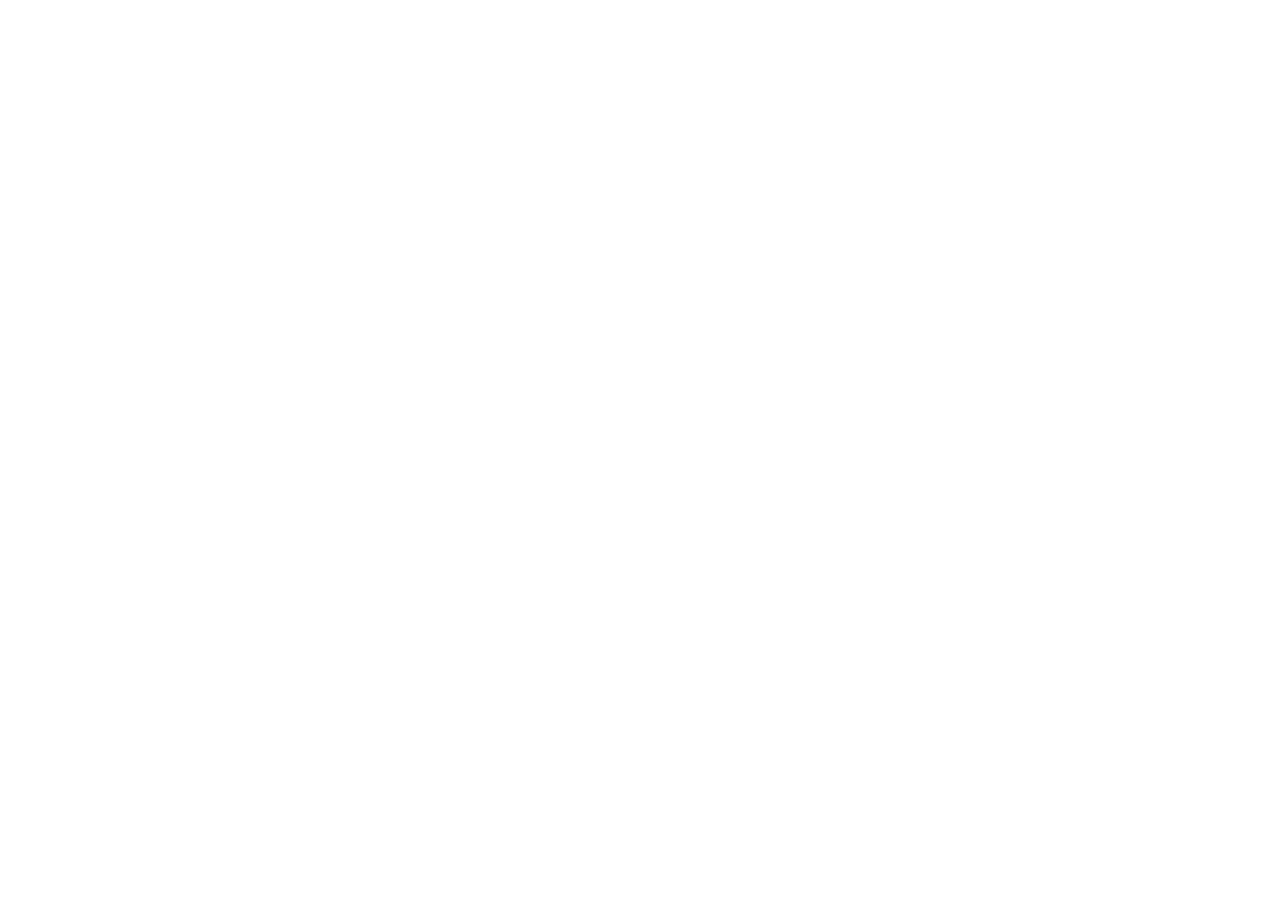
==== youtube-grid-page.html @ ccfc2b84 "commit" ====
<!DOCTYPE html>
<html lang="pt-BR">
<head>
    <meta charset="UTF-8">
    <meta name="viewport" content="width=device-width, initial-scale=1.0">
    <!-- CSS -->
    <link rel="stylesheet" href="./assets/style-grid.css">
    <title>Igor's YouTube Grid Page DIO.me</title>
    <link rel="shortcut icon" type="imagex/png" href="./assets/images/icon.ico">
</head>
<body>
    
</body>
</html>
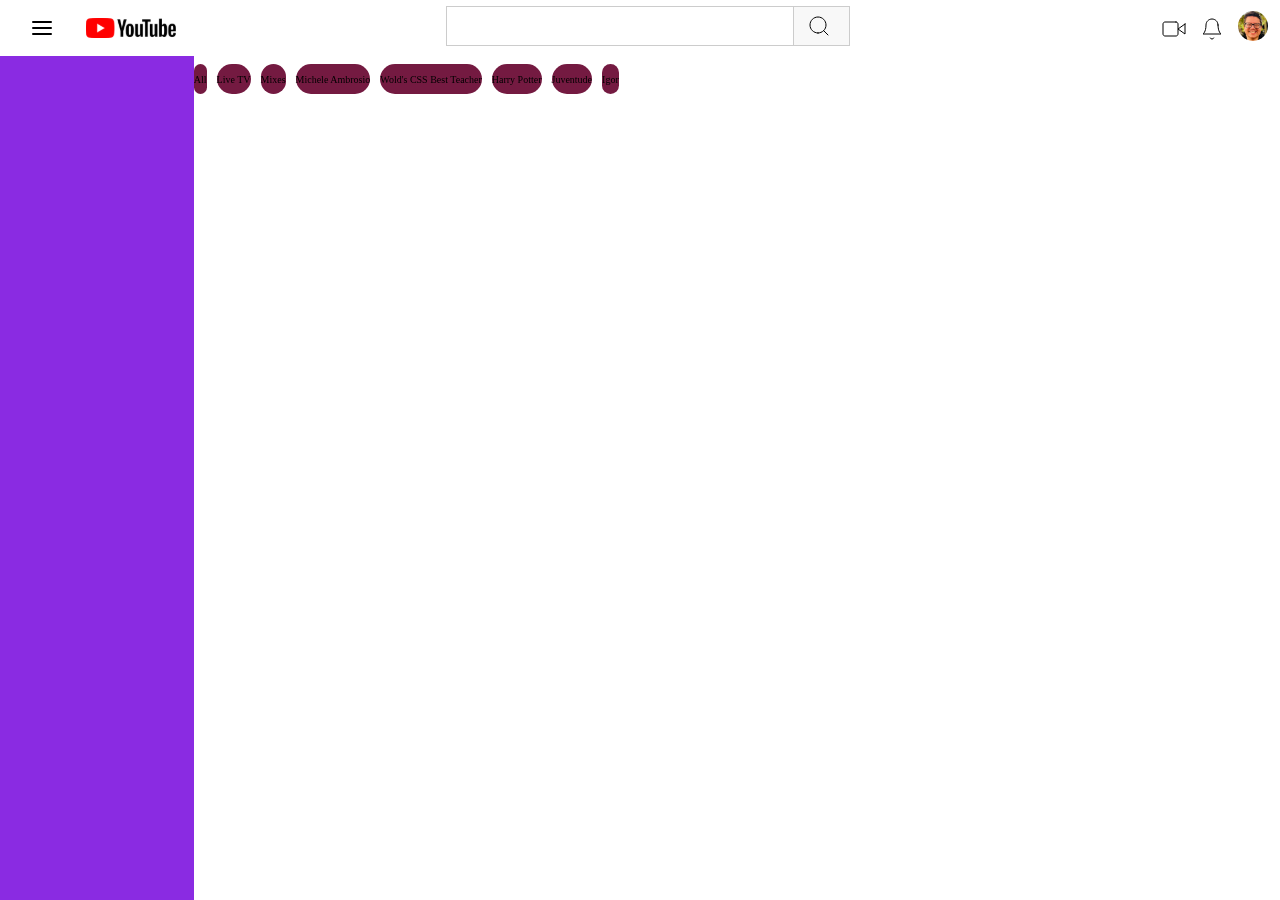
==== commit 61e55deb: "commit" ====
--- a/youtube-grid-page.html
+++ b/youtube-grid-page.html
@@ -9,6 +9,65 @@
     <link rel="shortcut icon" type="imagex/png" href="./assets/images/icon.ico">
 </head>
 <body>
-    
+    <header id="header">
+       <span id="left_header_span">
+        <svg width="146" height="24" viewBox="0 0 146 24" fill="none" xmlns="http://www.w3.org/2000/svg" xmlns:xlink="http://www.w3.org/1999/xlink">
+            <path d="M3 12H21" stroke="black" stroke-width="2" stroke-linecap="round" stroke-linejoin="round"/>
+            <path d="M3 6H21" stroke="black" stroke-width="2" stroke-linecap="round" stroke-linejoin="round"/>
+            <path d="M3 18H21" stroke="black" stroke-width="2" stroke-linecap="round" stroke-linejoin="round"/>
+            <rect x="56" y="2" width="90" height="20" fill="url(#pattern0)"/>
+            <defs>
+            <pattern id="pattern0" patternContentUnits="objectBoundingBox" width="1" height="1">
+            <use xlink:href="#image0_1_121" transform="matrix(0.00153257 0 0 0.00689655 -0.00268199 0)"/>
+            </pattern>
+            <image id="image0_1_121" width="656" height="145" xlink:href="[data-uri]"/>
+            </defs>
+        </svg>
+            
+       </span>
+       <span id="middle_header_span">
+        <svg width="404" height="40" viewBox="0 0 404 40" fill="none" xmlns="http://www.w3.org/2000/svg">
+            <rect x="0.5" y="0.5" width="347" height="39" fill="white" stroke="#CCCCCC"/>
+            <rect x="347.5" y="0.5" width="56" height="39" fill="#F8F8F8" stroke="#CCCCCC"/>
+            <path d="M372 27C376.418 27 380 23.4183 380 19C380 14.5817 376.418 11 372 11C367.582 11 364 14.5817 364 19C364 23.4183 367.582 27 372 27Z" stroke="black" stroke-linecap="round" stroke-linejoin="round"/>
+            <path d="M382 29L377.65 24.65" stroke="black" stroke-linecap="round" stroke-linejoin="round"/>
+        </svg>
+                 
+       </span>
+       <span id="rigth_header_span">
+        <svg id="create" class="rigth_header_span_item" width="24" height="24" viewBox="0 0 24 24" fill="none" xmlns="http://www.w3.org/2000/svg">
+            <path d="M23 7L16 12L23 17V7Z" stroke="black" stroke-linecap="round" stroke-linejoin="round"/>
+            <path d="M14 5H3C1.89543 5 1 5.89543 1 7V17C1 18.1046 1.89543 19 3 19H14C15.1046 19 16 18.1046 16 17V7C16 5.89543 15.1046 5 14 5Z" stroke="black" stroke-linecap="round" stroke-linejoin="round"/> </svg>
+
+        <svg id="notification" class="rigth_header_span_item" width="24" height="24" viewBox="0 0 24 24" fill="none" xmlns="http://www.w3.org/2000/svg">
+             <path d="M18 8C18 6.4087 17.3679 4.88258 16.2426 3.75736C15.1174 2.63214 13.5913 2 12 2C10.4087 2 8.88258 2.63214 7.75736 3.75736C6.63214 4.88258 6 6.4087 6 8C6 15 3 17 3 17H21C21 17 18 15 18 8Z" stroke="black" stroke-linecap="round" stroke-linejoin="round"/>
+             <path d="M13.73 21C13.5542 21.3031 13.3019 21.5547 12.9982 21.7295C12.6946 21.9044 12.3504 21.9965 12 21.9965C11.6496 21.9965 11.3054 21.9044 11.0018 21.7295C10.6982 21.5547 10.4458 21.3031 10.27 21" stroke="black" stroke-linecap="round" stroke-linejoin="round"/>
+             </svg>
+        <img id="user" class="rigth_header_span_item" src="./assets/images/face-user-icon.jpg" alt="">     
+                    
+        </svg>
+       </span>
+    </header>
+<!--    SELECTOR BAR   ------------------   -->
+    <span id="selector">
+            <div class="selector_div">   <p>All</p>    </div>
+            <div class="selector_div">   <p>Live TV</p>    </div>
+            <div class="selector_div">   <p>Mixes</p>    </div>
+            <div class="selector_div">   <p>Michele Ambrosio</p>    </div>
+            <div class="selector_div">   <p>Wold's CSS Best Teacher</p>    </div>
+            <div class="selector_div">   <p>Harry Potter</p>    </div>
+            <div class="selector_div">   <p>Juventude</p>    </div>
+            <div class="selector_div">   <p>Igor</p>    </div>
+    </span>
+<!--    LEFT SIDEBAR   ------------------   -->
+    <div id="sidebar">
+
+    </div>
+<!--    MAIN CONTAIN GRID  ------------------   -->
+
+    <main id="main">
+
+    </main>
+
 </body>
 </html>--- a/assets/style-grid.css
+++ b/assets/style-grid.css
@@ -0,0 +1,91 @@
+@import url(https://igorlazzaretti.com/reset.css);
+
+
+/* HEADER or UPPER MENU */
+#header{
+    background-color: #FFFFFF;
+    display: flex;
+    position: fixed;
+    width: 100%; height: 56px;
+    top: 0;
+    justify-content: space-between;
+    align-items: center;
+
+}
+
+#left_header_span{
+    width: 150px; height: 35px;
+    margin-left: 20px;
+    display: flex;
+    justify-content: center;
+    align-items: center;
+}
+#rigth_header_span{
+    width: 150px; height: 35px;
+    margin-right: 20px;
+    display: inline-block;
+    text-align: right;
+    
+}
+.rigth_header_span_item{
+    margin-left: 10px
+}
+#user{
+    width: 30px;
+    border-radius: 50%;
+}
+
+
+
+/* SELECTOR */
+#selector{
+    background-color: #FFFFFF;
+    display: flex;
+    position: fixed;
+    width: 84.86%; height: 46px;
+    top: 56px;
+    right: 0;
+    flex-direction: row;
+    flex-wrap: nowrap;
+    justify-content: flex-start;
+    align-items: center;
+    align-content: center;
+}
+.selector_div{
+    background-color: rgb(116, 26, 65);
+    width: calc(100px + auto); height: 30px;
+    margin-right: 10px;
+    border-radius: 20px;
+    
+
+}
+.selector_div p{
+    font-size: 10px;
+    align-self: center;
+    
+}
+
+
+
+/* LEFT SIDEBAR */
+#sidebar{
+    background-color: blueviolet;
+    display: flex;
+    position: fixed;
+    width: 15.14%; height: calc(100vh - 56px);
+    top: 56px;
+    left: 0;
+    justify-content: space-between;
+    align-items: center;
+
+}
+/* MAIN GRID */
+#main{
+    background-color: cadetblue;
+    display: grid;
+    position: fixed;
+    width: 84.86%; height: fit-content;
+    top: calc(56px + 46px);
+    left: 15.14%;
+   
+}
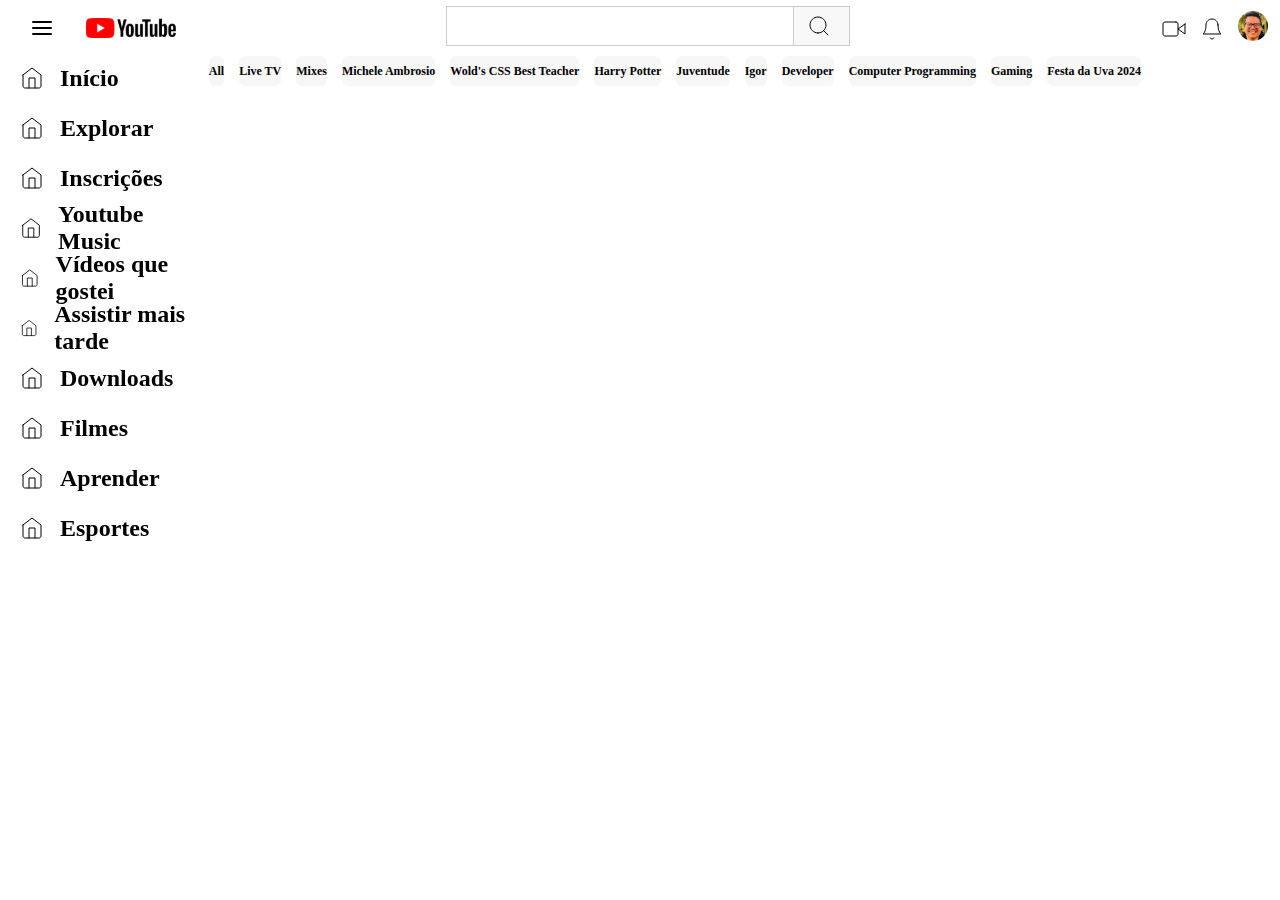
==== commit 4d94e8ca: "commit" ====
--- a/youtube-grid-page.html
+++ b/youtube-grid-page.html
@@ -50,7 +50,7 @@
     </header>
 <!--    SELECTOR BAR   ------------------   -->
     <span id="selector">
-            <div class="selector_div">   <p>All</p>    </div>
+            <div class="selector_div">   <p>All  </p>    </div>
             <div class="selector_div">   <p>Live TV</p>    </div>
             <div class="selector_div">   <p>Mixes</p>    </div>
             <div class="selector_div">   <p>Michele Ambrosio</p>    </div>
@@ -58,13 +58,89 @@
             <div class="selector_div">   <p>Harry Potter</p>    </div>
             <div class="selector_div">   <p>Juventude</p>    </div>
             <div class="selector_div">   <p>Igor</p>    </div>
+            <div class="selector_div">   <p>Developer</p>    </div>
+            <div class="selector_div">   <p>Computer Programming</p>    </div>
+            <div class="selector_div">   <p>Gaming</p>    </div>
+            <div class="selector_div">   <p>Festa da Uva 2024</p>    </div>
     </span>
 <!--    LEFT SIDEBAR   ------------------   -->
     <div id="sidebar">
+        <div class="sidebar_div">
+            <svg width="24" height="24" viewBox="0 0 24 24" fill="none" xmlns="http://www.w3.org/2000/svg">
+                <path d="M3 9L12 2L21 9V20C21 20.5304 20.7893 21.0391 20.4142 21.4142C20.0391 21.7893 19.5304 22 19 22H5C4.46957 22 3.96086 21.7893 3.58579 21.4142C3.21071 21.0391 3 20.5304 3 20V9Z" stroke="black" stroke-linecap="round" stroke-linejoin="round"/>
+                <path d="M9 22V12H15V22" stroke="black" stroke-linecap="round" stroke-linejoin="round"/>
+            </svg>
+            <h2>Início</h2>
+        </div>
+        <div class="sidebar_div">
+            <svg width="24" height="24" viewBox="0 0 24 24" fill="none" xmlns="http://www.w3.org/2000/svg">
+                <path d="M3 9L12 2L21 9V20C21 20.5304 20.7893 21.0391 20.4142 21.4142C20.0391 21.7893 19.5304 22 19 22H5C4.46957 22 3.96086 21.7893 3.58579 21.4142C3.21071 21.0391 3 20.5304 3 20V9Z" stroke="black" stroke-linecap="round" stroke-linejoin="round"/>
+                <path d="M9 22V12H15V22" stroke="black" stroke-linecap="round" stroke-linejoin="round"/>
+            </svg>
+            <h2>Explorar</h2>
+        </div>
+        <div class="sidebar_div">
+            <svg width="24" height="24" viewBox="0 0 24 24" fill="none" xmlns="http://www.w3.org/2000/svg">
+                <path d="M3 9L12 2L21 9V20C21 20.5304 20.7893 21.0391 20.4142 21.4142C20.0391 21.7893 19.5304 22 19 22H5C4.46957 22 3.96086 21.7893 3.58579 21.4142C3.21071 21.0391 3 20.5304 3 20V9Z" stroke="black" stroke-linecap="round" stroke-linejoin="round"/>
+                <path d="M9 22V12H15V22" stroke="black" stroke-linecap="round" stroke-linejoin="round"/>
+            </svg>
+            <h2>Inscrições</h2>
+        </div>
+            <div class="sidebar_div">
+                <svg width="24" height="24" viewBox="0 0 24 24" fill="none" xmlns="http://www.w3.org/2000/svg">
+                    <path d="M3 9L12 2L21 9V20C21 20.5304 20.7893 21.0391 20.4142 21.4142C20.0391 21.7893 19.5304 22 19 22H5C4.46957 22 3.96086 21.7893 3.58579 21.4142C3.21071 21.0391 3 20.5304 3 20V9Z" stroke="black" stroke-linecap="round" stroke-linejoin="round"/>
+                    <path d="M9 22V12H15V22" stroke="black" stroke-linecap="round" stroke-linejoin="round"/>
+                </svg>
+                <h2>Youtube Music</h2>
+            </div>
+        <div class="sidebar_div">
+            <svg width="24" height="24" viewBox="0 0 24 24" fill="none" xmlns="http://www.w3.org/2000/svg">
+                <path d="M3 9L12 2L21 9V20C21 20.5304 20.7893 21.0391 20.4142 21.4142C20.0391 21.7893 19.5304 22 19 22H5C4.46957 22 3.96086 21.7893 3.58579 21.4142C3.21071 21.0391 3 20.5304 3 20V9Z" stroke="black" stroke-linecap="round" stroke-linejoin="round"/>
+                <path d="M9 22V12H15V22" stroke="black" stroke-linecap="round" stroke-linejoin="round"/>
+            </svg>
+            <h2>Vídeos que gostei</h2>
+        </div>
+        <div class="sidebar_div">
+            <svg width="24" height="24" viewBox="0 0 24 24" fill="none" xmlns="http://www.w3.org/2000/svg">
+                <path d="M3 9L12 2L21 9V20C21 20.5304 20.7893 21.0391 20.4142 21.4142C20.0391 21.7893 19.5304 22 19 22H5C4.46957 22 3.96086 21.7893 3.58579 21.4142C3.21071 21.0391 3 20.5304 3 20V9Z" stroke="black" stroke-linecap="round" stroke-linejoin="round"/>
+                <path d="M9 22V12H15V22" stroke="black" stroke-linecap="round" stroke-linejoin="round"/>
+            </svg>
+            <h2>Assistir mais tarde</h2>
+    </div>
 
-    </div>
+    <div class="sidebar_div">
+        <svg width="24" height="24" viewBox="0 0 24 24" fill="none" xmlns="http://www.w3.org/2000/svg">
+            <path d="M3 9L12 2L21 9V20C21 20.5304 20.7893 21.0391 20.4142 21.4142C20.0391 21.7893 19.5304 22 19 22H5C4.46957 22 3.96086 21.7893 3.58579 21.4142C3.21071 21.0391 3 20.5304 3 20V9Z" stroke="black" stroke-linecap="round" stroke-linejoin="round"/>
+            <path d="M9 22V12H15V22" stroke="black" stroke-linecap="round" stroke-linejoin="round"/>
+        </svg>
+        <h2>Downloads</h2>
+</div>
+<div class="sidebar_div">
+    <svg width="24" height="24" viewBox="0 0 24 24" fill="none" xmlns="http://www.w3.org/2000/svg">
+        <path d="M3 9L12 2L21 9V20C21 20.5304 20.7893 21.0391 20.4142 21.4142C20.0391 21.7893 19.5304 22 19 22H5C4.46957 22 3.96086 21.7893 3.58579 21.4142C3.21071 21.0391 3 20.5304 3 20V9Z" stroke="black" stroke-linecap="round" stroke-linejoin="round"/>
+        <path d="M9 22V12H15V22" stroke="black" stroke-linecap="round" stroke-linejoin="round"/>
+    </svg>
+    <h2>Filmes</h2>
+</div>
+
+<div class="sidebar_div">
+    <svg width="24" height="24" viewBox="0 0 24 24" fill="none" xmlns="http://www.w3.org/2000/svg">
+        <path d="M3 9L12 2L21 9V20C21 20.5304 20.7893 21.0391 20.4142 21.4142C20.0391 21.7893 19.5304 22 19 22H5C4.46957 22 3.96086 21.7893 3.58579 21.4142C3.21071 21.0391 3 20.5304 3 20V9Z" stroke="black" stroke-linecap="round" stroke-linejoin="round"/>
+        <path d="M9 22V12H15V22" stroke="black" stroke-linecap="round" stroke-linejoin="round"/>
+    </svg>
+    <h2>Aprender</h2>
+</div>
+
+<div class="sidebar_div">
+    <svg width="24" height="24" viewBox="0 0 24 24" fill="none" xmlns="http://www.w3.org/2000/svg">
+        <path d="M3 9L12 2L21 9V20C21 20.5304 20.7893 21.0391 20.4142 21.4142C20.0391 21.7893 19.5304 22 19 22H5C4.46957 22 3.96086 21.7893 3.58579 21.4142C3.21071 21.0391 3 20.5304 3 20V9Z" stroke="black" stroke-linecap="round" stroke-linejoin="round"/>
+        <path d="M9 22V12H15V22" stroke="black" stroke-linecap="round" stroke-linejoin="round"/>
+    </svg>
+    <h2>Esportes</h2>
+</div>
+
+
 <!--    MAIN CONTAIN GRID  ------------------   -->
-
     <main id="main">
 
     </main>
--- a/assets/style-grid.css
+++ b/assets/style-grid.css
@@ -40,52 +40,69 @@
 /* SELECTOR */
 #selector{
     background-color: #FFFFFF;
-    display: flex;
     position: fixed;
-    width: 84.86%; height: 46px;
+    width: 84.86%; height: 50px;
     top: 56px;
     right: 0;
-    flex-direction: row;
-    flex-wrap: nowrap;
-    justify-content: flex-start;
-    align-items: center;
-    align-content: center;
+    text-align: center;
+    display: flex;    
 }
 .selector_div{
-    background-color: rgb(116, 26, 65);
-    width: calc(100px + auto); height: 30px;
-    margin-right: 10px;
-    border-radius: 20px;
+    display: flex;
+    background-color: rgba(230, 230, 230, 0.338);
+    width: fit-content; height: 30px;
+    margin-left: 15px;
+    border-radius: 6px;
+    flex-direction: row;
     
-
 }
 .selector_div p{
-    font-size: 10px;
+    font-size: 22px;
     align-self: center;
-    
+    align-content: center;
+    font-family: Roboto;
+    font-size: 12px;
+    font-weight: 600;
+    line-height: 20px;
+  
 }
 
 
 
 /* LEFT SIDEBAR */
 #sidebar{
-    background-color: blueviolet;
-    display: flex;
+    background-color: #FFFFFF;
     position: fixed;
     width: 15.14%; height: calc(100vh - 56px);
     top: 56px;
     left: 0;
-    justify-content: space-between;
+    display: grid;
+    grid-template-columns: 200px;
+    grid-auto-rows: 30px;
+    row-gap: 20px; 
+    justify-content:space-around;
     align-items: center;
 
 }
+.sidebar_div{
+    display: flex;
+    flex-direction: row;
+    align-items: center;
+    margin-top: 14px;
+    margin-left: 20px;
+ 
+}
+.sidebar_div h2{
+    margin-left: 16px;
+}
+
 /* MAIN GRID */
 #main{
     background-color: cadetblue;
     display: grid;
     position: fixed;
     width: 84.86%; height: fit-content;
-    top: calc(56px + 46px);
+    top: calc(56px + 50px);
     left: 15.14%;
    
 }
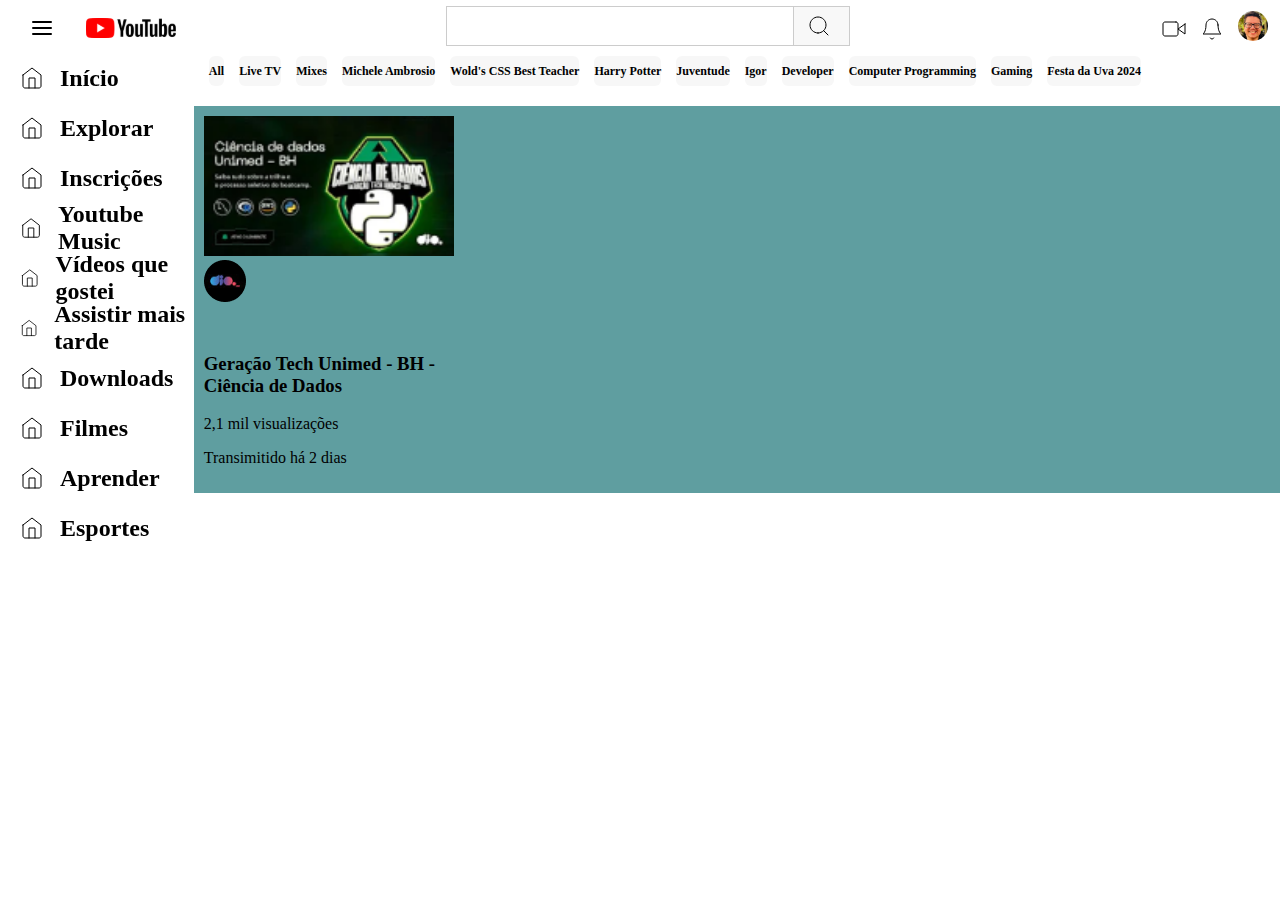
==== commit 1fe86482: "commit" ====
--- a/youtube-grid-page.html
+++ b/youtube-grid-page.html
@@ -143,6 +143,15 @@
 <!--    MAIN CONTAIN GRID  ------------------   -->
     <main id="main">
 
+        <div class="main_grid">
+            <img class="main_grid_img" src="./assets/images/thumbs/Thumb_1.png" alt="">
+            <div class="div_avatar">
+                <img class="avatar" src="./assets/images/ChannelAvatar.png" alt="">
+            </div>
+            <h3>Geração Tech Unimed - BH - Ciência de Dados</h3>
+            <p>2,1 mil visualizações</p>
+            <p>Transimitido há 2 dias</p>
+        </div>
     </main>
 
 </body>
--- a/assets/style-grid.css
+++ b/assets/style-grid.css
@@ -104,5 +104,23 @@
     width: 84.86%; height: fit-content;
     top: calc(56px + 50px);
     left: 15.14%;
-   
+    grid-template-columns: 282px;
+    grid-row: 262px;
+    grid-gap: 20px;
+    
+
 }
+.main_grid{
+    padding: 10px;
+    display:inline-block;
+}
+.main_grid_img{
+    width: 250px;
+    height: 140px;
+}
+.div_avatar{
+    height: 74px; width: 43px;
+}
+.avatar{
+    width: 42px; height: 42px;
+}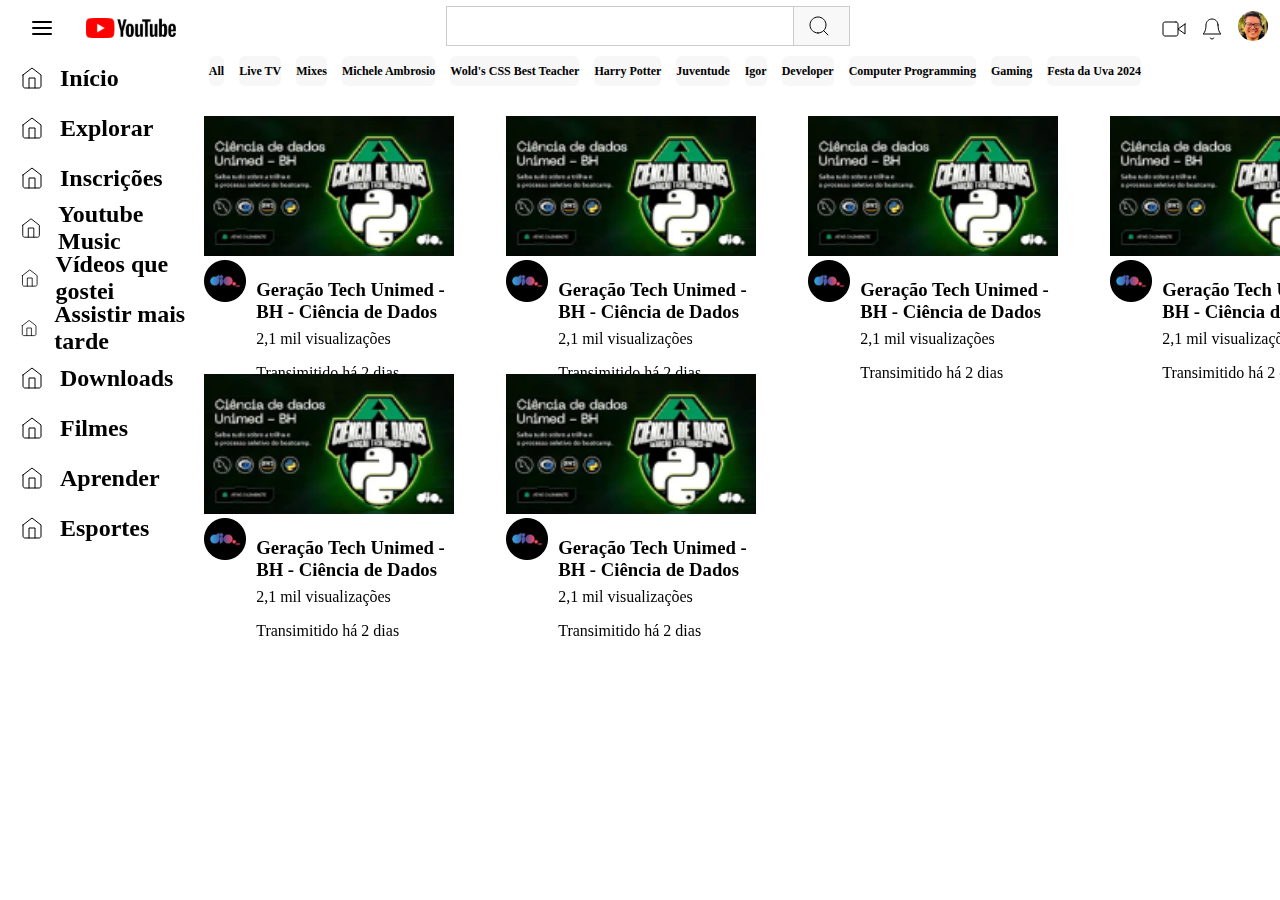
==== commit a58859f4: "commit" ====
--- a/youtube-grid-page.html
+++ b/youtube-grid-page.html
@@ -145,13 +145,89 @@
 
         <div class="main_grid">
             <img class="main_grid_img" src="./assets/images/thumbs/Thumb_1.png" alt="">
-            <div class="div_avatar">
-                <img class="avatar" src="./assets/images/ChannelAvatar.png" alt="">
-            </div>
-            <h3>Geração Tech Unimed - BH - Ciência de Dados</h3>
-            <p>2,1 mil visualizações</p>
-            <p>Transimitido há 2 dias</p>
-        </div>
+            <div class="div_avatar_plus_infos">
+            <div class="div_avatar">
+                <img class="avatar" src="./assets/images/ChannelAvatar.png" alt="">
+            </div>
+            <div class="div_infos">
+                <h3>Geração Tech Unimed - BH - Ciência de Dados</h3>
+                <p>2,1 mil visualizações</p>
+                <p>Transimitido há 2 dias</p>
+            </div>
+            </div>
+        </div>
+
+        <div class="main_grid">
+            <img class="main_grid_img" src="./assets/images/thumbs/Thumb_1.png" alt="">
+            <div class="div_avatar_plus_infos">
+            <div class="div_avatar">
+                <img class="avatar" src="./assets/images/ChannelAvatar.png" alt="">
+            </div>
+            <div class="div_infos">
+                <h3>Geração Tech Unimed - BH - Ciência de Dados</h3>
+                <p>2,1 mil visualizações</p>
+                <p>Transimitido há 2 dias</p>
+            </div>
+            </div>
+        </div>
+        
+        <div class="main_grid">
+            <img class="main_grid_img" src="./assets/images/thumbs/Thumb_1.png" alt="">
+            <div class="div_avatar_plus_infos">
+            <div class="div_avatar">
+                <img class="avatar" src="./assets/images/ChannelAvatar.png" alt="">
+            </div>
+            <div class="div_infos">
+                <h3>Geração Tech Unimed - BH - Ciência de Dados</h3>
+                <p>2,1 mil visualizações</p>
+                <p>Transimitido há 2 dias</p>
+            </div>
+            </div>
+        </div>
+        
+        <div class="main_grid">
+            <img class="main_grid_img" src="./assets/images/thumbs/Thumb_1.png" alt="">
+            <div class="div_avatar_plus_infos">
+            <div class="div_avatar">
+                <img class="avatar" src="./assets/images/ChannelAvatar.png" alt="">
+            </div>
+            <div class="div_infos">
+                <h3>Geração Tech Unimed - BH - Ciência de Dados</h3>
+                <p>2,1 mil visualizações</p>
+                <p>Transimitido há 2 dias</p>
+            </div>
+            </div>
+        </div>
+        
+        <div class="main_grid">
+            <img class="main_grid_img" src="./assets/images/thumbs/Thumb_1.png" alt="">
+            <div class="div_avatar_plus_infos">
+            <div class="div_avatar">
+                <img class="avatar" src="./assets/images/ChannelAvatar.png" alt="">
+            </div>
+            <div class="div_infos">
+                <h3>Geração Tech Unimed - BH - Ciência de Dados</h3>
+                <p>2,1 mil visualizações</p>
+                <p>Transimitido há 2 dias</p>
+            </div>
+            </div>
+        </div>
+        
+        <div class="main_grid">
+            <img class="main_grid_img" src="./assets/images/thumbs/Thumb_1.png" alt="">
+            <div class="div_avatar_plus_infos">
+            <div class="div_avatar">
+                <img class="avatar" src="./assets/images/ChannelAvatar.png" alt="">
+            </div>
+            <div class="div_infos">
+                <h3>Geração Tech Unimed - BH - Ciência de Dados</h3>
+                <p>2,1 mil visualizações</p>
+                <p>Transimitido há 2 dias</p>
+            </div>
+            </div>
+        </div>
+        
+        
     </main>
 
 </body>
--- a/assets/style-grid.css
+++ b/assets/style-grid.css
@@ -98,29 +98,42 @@
 
 /* MAIN GRID */
 #main{
-    background-color: cadetblue;
+    background-color: rgb(255, 255, 255);
     display: grid;
     position: fixed;
     width: 84.86%; height: fit-content;
     top: calc(56px + 50px);
     left: 15.14%;
-    grid-template-columns: 282px;
-    grid-row: 262px;
+    grid-template-columns: repeat(4, 282px);
+    grid-auto-row: 262px;
     grid-gap: 20px;
-    
+    grid-auto-flow: row;
 
 }
 .main_grid{
     padding: 10px;
-    display:inline-block;
+    display:inline;
 }
 .main_grid_img{
     width: 250px;
     height: 140px;
+}
+.div_avatar_plus_infos{
+    display: grid;
+    grid-template-columns: 1fr 4fr;
+    grid-template-rows: 74px;
 }
 .div_avatar{
     height: 74px; width: 43px;
 }
 .avatar{
     width: 42px; height: 42px;
+}
+.main_grid h3{
+    width: 100%; height: 35px; 
+    margin-bottom: 10px;
+    font-weight: 700;
+}
+.main_grid p{
+    width: 100%; 
 }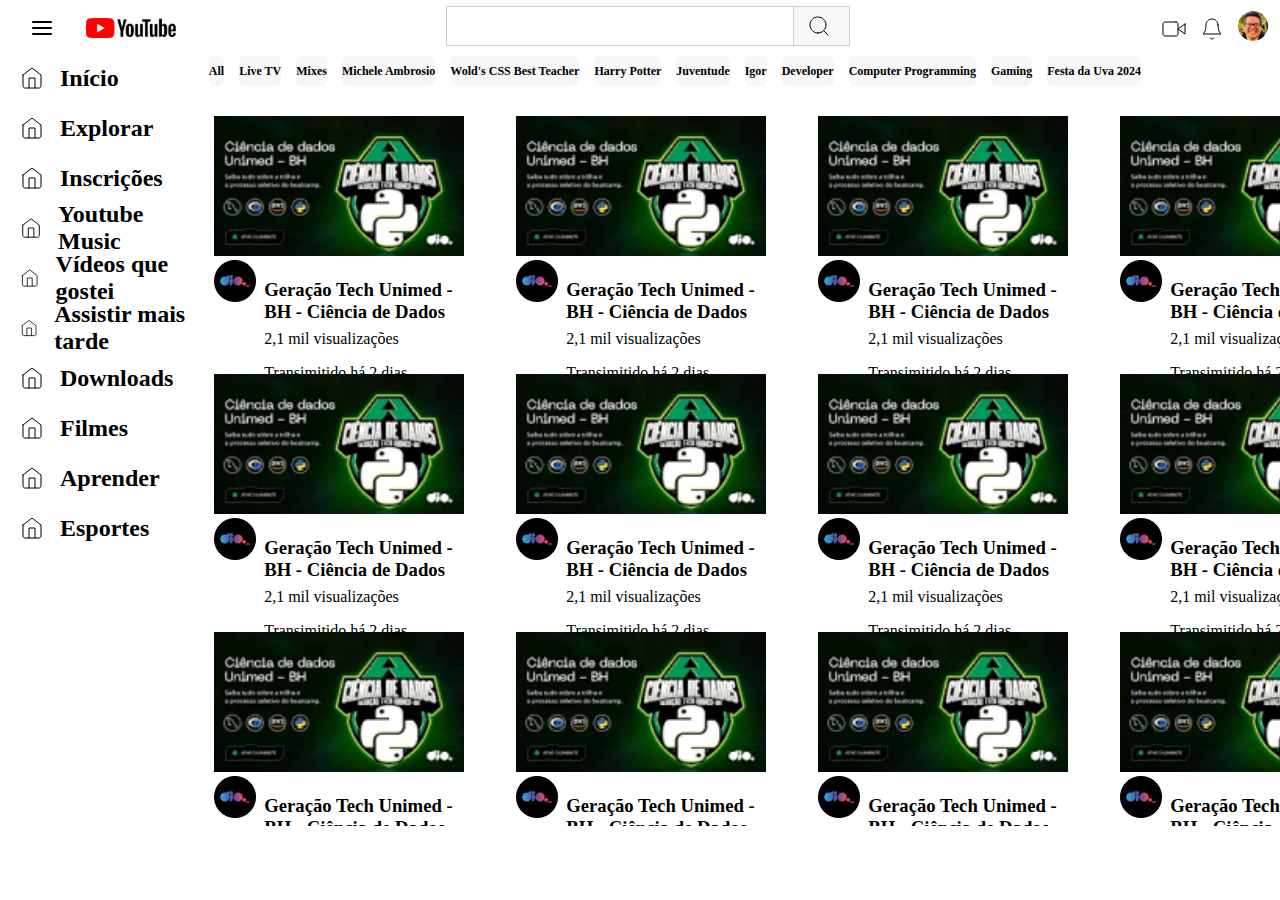
==== commit bd5fe778: "commit" ====
--- a/youtube-grid-page.html
+++ b/youtube-grid-page.html
@@ -227,7 +227,104 @@
             </div>
         </div>
         
-        
+        <div class="main_grid">
+            <img class="main_grid_img" src="./assets/images/thumbs/Thumb_1.png" alt="">
+            <div class="div_avatar_plus_infos">
+            <div class="div_avatar">
+                <img class="avatar" src="./assets/images/ChannelAvatar.png" alt="">
+            </div>
+            <div class="div_infos">
+                <h3>Geração Tech Unimed - BH - Ciência de Dados</h3>
+                <p>2,1 mil visualizações</p>
+                <p>Transimitido há 2 dias</p>
+            </div>
+            </div>
+        </div>
+
+        <div class="main_grid">
+            <img class="main_grid_img" src="./assets/images/thumbs/Thumb_1.png" alt="">
+            <div class="div_avatar_plus_infos">
+            <div class="div_avatar">
+                <img class="avatar" src="./assets/images/ChannelAvatar.png" alt="">
+            </div>
+            <div class="div_infos">
+                <h3>Geração Tech Unimed - BH - Ciência de Dados</h3>
+                <p>2,1 mil visualizações</p>
+                <p>Transimitido há 2 dias</p>
+            </div>
+            </div>
+        </div>
+
+        <div class="main_grid">
+            <img class="main_grid_img" src="./assets/images/thumbs/Thumb_1.png" alt="">
+            <div class="div_avatar_plus_infos">
+            <div class="div_avatar">
+                <img class="avatar" src="./assets/images/ChannelAvatar.png" alt="">
+            </div>
+            <div class="div_infos">
+                <h3>Geração Tech Unimed - BH - Ciência de Dados</h3>
+                <p>2,1 mil visualizações</p>
+                <p>Transimitido há 2 dias</p>
+            </div>
+            </div>
+        </div>
+
+        <div class="main_grid">
+            <img class="main_grid_img" src="./assets/images/thumbs/Thumb_1.png" alt="">
+            <div class="div_avatar_plus_infos">
+            <div class="div_avatar">
+                <img class="avatar" src="./assets/images/ChannelAvatar.png" alt="">
+            </div>
+            <div class="div_infos">
+                <h3>Geração Tech Unimed - BH - Ciência de Dados</h3>
+                <p>2,1 mil visualizações</p>
+                <p>Transimitido há 2 dias</p>
+            </div>
+            </div>
+        </div>
+
+        <div class="main_grid">
+            <img class="main_grid_img" src="./assets/images/thumbs/Thumb_1.png" alt="">
+            <div class="div_avatar_plus_infos">
+            <div class="div_avatar">
+                <img class="avatar" src="./assets/images/ChannelAvatar.png" alt="">
+            </div>
+            <div class="div_infos">
+                <h3>Geração Tech Unimed - BH - Ciência de Dados</h3>
+                <p>2,1 mil visualizações</p>
+                <p>Transimitido há 2 dias</p>
+            </div>
+            </div>
+        </div>
+
+        <div class="main_grid">
+            <img class="main_grid_img" src="./assets/images/thumbs/Thumb_1.png" alt="">
+            <div class="div_avatar_plus_infos">
+            <div class="div_avatar">
+                <img class="avatar" src="./assets/images/ChannelAvatar.png" alt="">
+            </div>
+            <div class="div_infos">
+                <h3>Geração Tech Unimed - BH - Ciência de Dados</h3>
+                <p>2,1 mil visualizações</p>
+                <p>Transimitido há 2 dias</p>
+            </div>
+            </div>
+        </div>
+
+        <div class="main_grid">
+            <img class="main_grid_img" src="./assets/images/thumbs/Thumb_1.png" alt="">
+            <div class="div_avatar_plus_infos">
+            <div class="div_avatar">
+                <img class="avatar" src="./assets/images/ChannelAvatar.png" alt="">
+            </div>
+            <div class="div_infos">
+                <h3>Geração Tech Unimed - BH - Ciência de Dados</h3>
+                <p>2,1 mil visualizações</p>
+                <p>Transimitido há 2 dias</p>
+            </div>
+            </div>
+        </div>
+
     </main>
 
 </body>
--- a/assets/style-grid.css
+++ b/assets/style-grid.css
@@ -83,6 +83,7 @@
     justify-content:space-around;
     align-items: center;
 
+    overflow-y: scroll;
 }
 .sidebar_div{
     display: flex;
@@ -101,7 +102,7 @@
     background-color: rgb(255, 255, 255);
     display: grid;
     position: fixed;
-    width: 84.86%; height: fit-content;
+    width: 84.86%; height: 80vh;
     top: calc(56px + 50px);
     left: 15.14%;
     grid-template-columns: repeat(4, 282px);
@@ -109,10 +110,14 @@
     grid-gap: 20px;
     grid-auto-flow: row;
 
+    overflow-y: scroll;
+  
+
 }
 .main_grid{
     padding: 10px;
     display:inline;
+    margin-left: 10px;
 }
 .main_grid_img{
     width: 250px;
